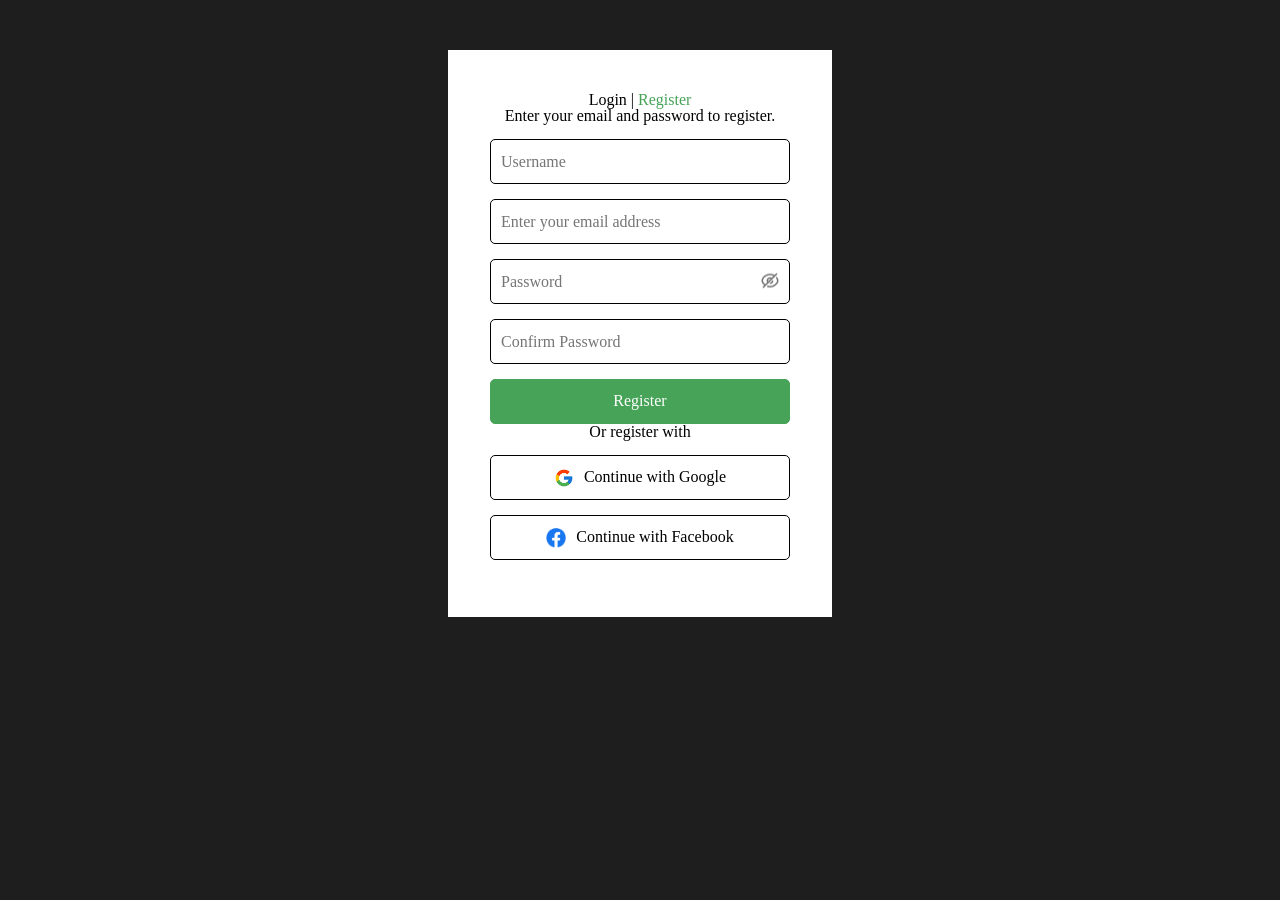
==== registration.html @ 4819de2e "update hw6 (not end)" ====
<!DOCTYPE html>
<html lang="en">
<head>
    <meta charset="UTF-8">
    <title>Registration</title>
<link rel="stylesheet" href="css/normalize.css">
    <link rel="stylesheet" href="css/reset.css">
    <link rel="stylesheet" href="css/styles.css">
</head>
<body>
    <table>
        <tr> <td><h1>Login | <span id="registerTitle">Register</span></h1>
                <h4>Enter your email and password to register.</h4>
            <div>    
                <input type="text" placeholder="Username">
            </div>
            <div>
                <input type="email" placeholder="Enter your email address">
            </div>
            <div class ="password-wrapper">
                <input type="password" placeholder="Password">
                <span class="eye-icon"> <img src="img/Hide.png" alt="eye-icon" width="20" height="20"></span>
            </div>
            <div>
                <input type="password" placeholder="Confirm Password">
            </div>
                <button type="submit" id="registerButton">Register</button>
                <h4>Or register with</h4> 
                <div> 
                    <button type="button">
                        <img src="img/google-logo.jpg" alt="Google Logo" width="20" height="20">
                        Continue with Google</button>
                </div> 
                <div> 
                    <button type="button">
                        <img src="img/facebook-logo_1080029-107.avif" alt="Facebook Logo" width="20" height="20">
                        Continue with Facebook</button>
                </div> 
            </td> 
        </tr> 
    </table> 
</body>
</html>
---- css/styles.css ----
body {
    background-color: #1E1E1E;
    text-align: center;
}
table {
    background-color: white;
    border-bottom: 10px solid #46A358;
    border: 2px solid white;
    margin: 50px auto;
    border-collapse: collapse;
}
td {
    padding: 40px;
}
div {
    margin-top: 15px;
    margin-bottom: 15px;
}
#registerButton {
    background-color: #46A358;
    width: 300px;
    height: 45px;
    border-radius: 5px;
    color: white;
    border-color: #46A358;
}
button {
    background-color: white;
    width: 300px;
    height: 45px;
    border-radius: 5px;
    border: 1px solid black;
    display: inline-flex;
    align-items: center;
    justify-content: center;
    gap: 10px;
    padding: 10px;
}
input {
    width: 300px;
    height: 45px;
    border-radius: 5px;
    border: 1px solid black;
    box-sizing: border-box;
    padding: 10px;
    font-family: inherit;
}
#registerTitle {
    color: #46A358;
}
.password-wrapper {
    position: relative;
    width: 300px;
    margin: 0 auto;
}
.password-wrapper input {
    width: 100%;
    padding: 10px;
    padding-right: 40px;
    box-sizing: border-box;
}
.eye-icon {
    position: absolute;
    right: 10px;
    top: 50%;
    transform: translateY(-50%);
    color: #888;
    font-size: 20px;
    z-index: 2;
}
.container {
   max-width: 1200px;
   margin: 0 auto;
   padding: 15px;
}
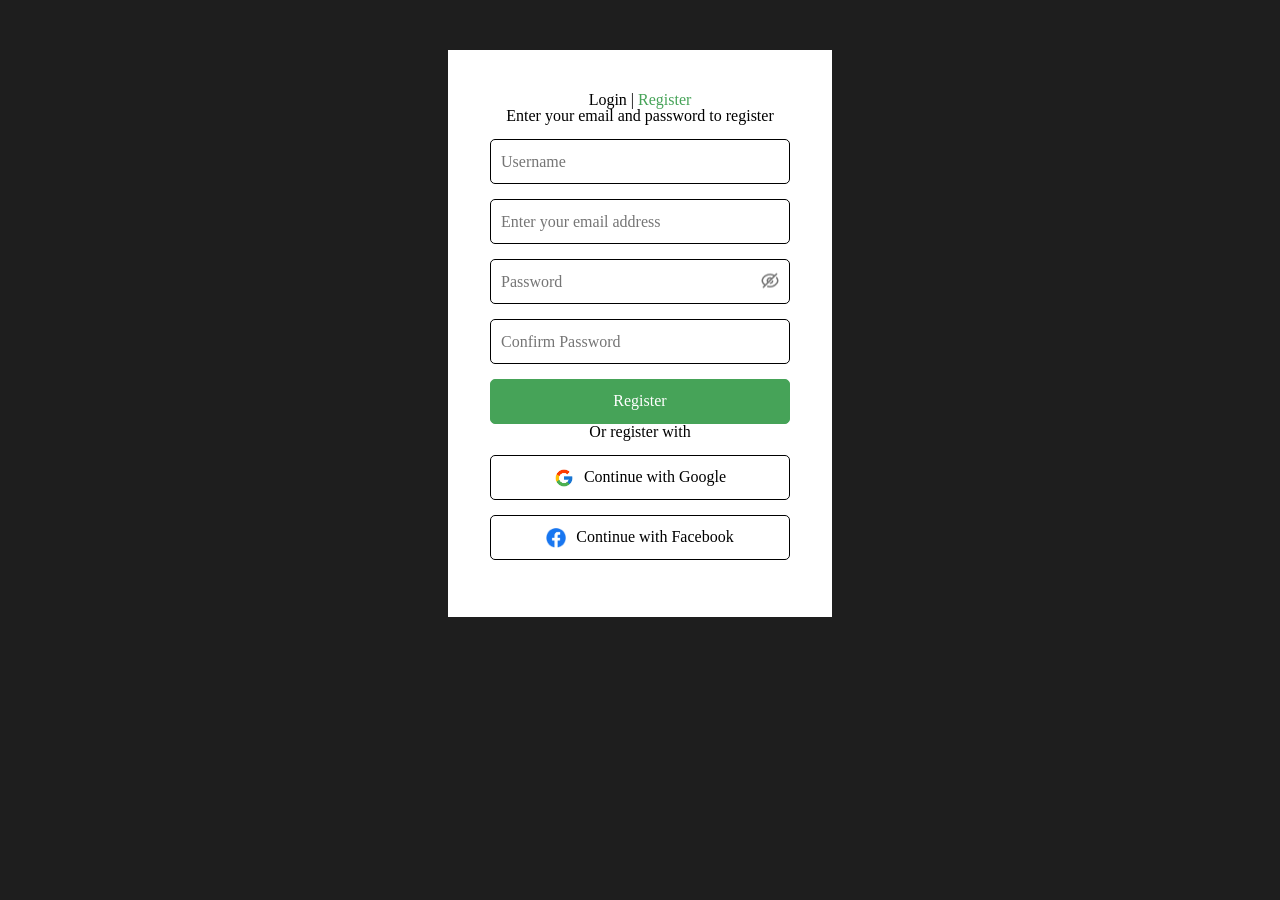
==== commit 8e295b0b: "update hw6" ====
--- a/registration.html
+++ b/registration.html
@@ -10,7 +10,7 @@
 <body>
     <table>
         <tr> <td><h1>Login | <span id="registerTitle">Register</span></h1>
-                <h4>Enter your email and password to register.</h4>
+                <h4>Enter your email and password to register</h4>
             <div>    
                 <input type="text" placeholder="Username">
             </div>
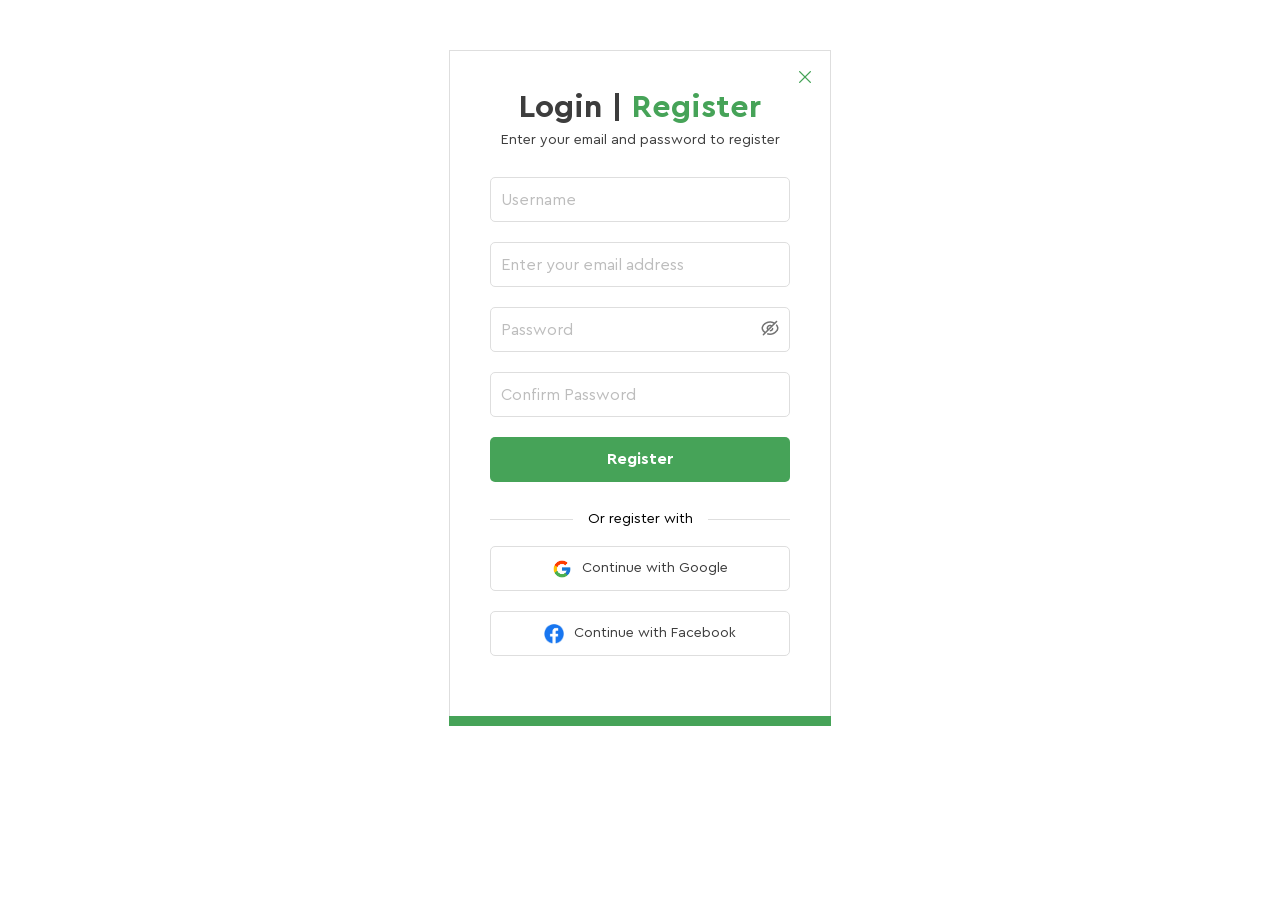
==== commit be7faa56: "upgradeHW6" ====
--- a/registration.html
+++ b/registration.html
@@ -9,7 +9,11 @@
 </head>
 <body>
     <table>
-        <tr> <td><h1>Login | <span id="registerTitle">Register</span></h1>
+        <tr> <td>
+            <button class="close-btn" type="button">
+                <img src="img/close-vector.png" alt="Close">
+            </button>
+            <h1>Login | <span id="registerTitle">Register</span></h1>
                 <h4>Enter your email and password to register</h4>
             <div>    
                 <input type="text" placeholder="Username">
@@ -25,14 +29,14 @@
                 <input type="password" placeholder="Confirm Password">
             </div>
                 <button type="submit" id="registerButton">Register</button>
-                <h4>Or register with</h4> 
+                <div class="divider"><span>Or register with</span></div> 
                 <div> 
-                    <button type="button">
+                    <button type="button" class="register-form-button">
                         <img src="img/google-logo.jpg" alt="Google Logo" width="20" height="20">
                         Continue with Google</button>
                 </div> 
                 <div> 
-                    <button type="button">
+                    <button type="button" class="register-form-button">
                         <img src="img/facebook-logo_1080029-107.avif" alt="Facebook Logo" width="20" height="20">
                         Continue with Facebook</button>
                 </div> 
--- a/css/styles.css
+++ b/css/styles.css
@@ -1,49 +1,89 @@
+
 body {
-    background-color: #1E1E1E;
+    background-color: white;
     text-align: center;
 }
+
+h1 {
+    font-size: 32px;
+    font-weight: 700;
+    color: #3D3D3D;
+    margin: 0 0 10px 0;
+}
+
+h4 {
+    font-size: 14px;
+    font-weight: 400;
+    color: #3D3D3D;
+    margin: 0 0 30px 0;
+}
+
 table {
     background-color: white;
+    border: 1px solid #DEDEDE;
     border-bottom: 10px solid #46A358;
-    border: 2px solid white;
     margin: 50px auto;
     border-collapse: collapse;
+    padding: 40px;
+    max-width: 500px;
+    border-radius: 8px;
+    position: relative;
 }
 td {
     padding: 40px;
 }
+
 div {
-    margin-top: 15px;
-    margin-bottom: 15px;
-}
+    margin-top: 20px;
+    margin-bottom: 20px;
+}
+    
 #registerButton {
     background-color: #46A358;
-    width: 300px;
+    width: 100%;
+    max-width: 300px;
     height: 45px;
     border-radius: 5px;
     color: white;
-    border-color: #46A358;
-}
-button {
+    border: none;
+    font-size: 16px;
+    font-weight: 700;
+    cursor: pointer;
+    margin-bottom: 10px;
+}
+
+.register-form-button {
     background-color: white;
     width: 300px;
     height: 45px;
     border-radius: 5px;
-    border: 1px solid black;
+    border: 1px solid #DEDEDE;
     display: inline-flex;
     align-items: center;
     justify-content: center;
     gap: 10px;
     padding: 10px;
-}
+    box-sizing: border-box;
+    cursor: pointer;
+    font-size: 14px;
+    font-weight: 400;
+    color: #3D3D3D;
+}
+    
 input {
     width: 300px;
     height: 45px;
     border-radius: 5px;
-    border: 1px solid black;
+    border: 1px solid #DEDEDE;
+    background-color: white;
     box-sizing: border-box;
     padding: 10px;
     font-family: inherit;
+    color: #3D3D3D;
+}
+
+input::placeholder {
+    color: #BDBDBD;
 }
 #registerTitle {
     color: #46A358;
@@ -68,8 +108,318 @@
     font-size: 20px;
     z-index: 2;
 }
+
+.close-btn {
+    position: absolute;
+    top: 20px;
+    right: 20px;
+    background: none;
+    border: none;
+    cursor: pointer;
+    padding: 0;
+    display: flex;
+    align-items: center;
+    justify-content: center;
+}
+
+.close-btn img {
+    width: 12px;
+    height: 12px;
+}
+
+.divider {
+    display: flex;
+    align-items: center;
+    gap: 15px;
+    margin: 20px 0 20px;
+    color: #000000;
+    font-size: 14px;
+    font-weight: 400;
+}
+
+.divider::before,
+.divider::after {
+    content: "";
+    flex: 1;
+    height: 1px;
+    background-color: #DEDEDE;
+}
+
+.modal-overlay {
+    display: none;
+    position: fixed;
+    top: 0;
+    left: 0;
+    width: 100%;
+    height: 100%;
+    background-color: rgba(0, 0, 0, 0.5);
+    z-index: 999;
+    justify-content: center;
+    align-items: center;
+}
+
+.modal-overlay.active {
+    display: flex;
+}
+
+.modal-overlay table {
+    margin: 0;
+    animation: modalFadeIn 0.3s ease;
+}
+
+@keyframes modalFadeIn {
+    from {
+        opacity: 0;
+        transform: scale(0.95);
+    }
+    to {
+        opacity: 1;
+        transform: scale(1);
+    }
+}
+
+
+/*---------------------------------------------------*/
+
+*{
+    box-sizing: border-box;
+}
+
 .container {
+    max-width: 1200px;
+    margin: 0 auto;
+    padding: 0 15px;
+}
+
+.header {
+    border-bottom: none;
+    background-color: #fff;
+}
+
+.header-container {
+    display: flex;
+    align-items: center;
+    justify-content: space-between;
+    gap: 20px;
+    font-size: 0;
+    padding-top: 30px;
+    padding-bottom: 12px; 
+    border-bottom: 0.3px solid #46A35880; 
+    width: 100%;
+    box-sizing: border-box;
+    padding: 30px 20px 12px;
+    max-width: 1200px;
+    margin: 0 auto; 
+    box-sizing: border-box;
+}
+
+.header-logo, 
+.header-nav, 
+.header-login {
+ display: inline-block;
+    vertical-align: middle; 
+    font-size: 16px;
+    width: auto;
+}
+
+.header-logo {
+    width: 20%;
+    text-align: left;
+}
+
+.header-nav {
+    flex: 1;
+    display: flex;
+    justify-content: center;
+    gap: 30px;
+    width: 60%;
+    text-align: center;
+}
+
+.header-login {
+    width: 20%;
+    text-align: right;
+}
+
+.nav-link {
+    text-decoration: none;
+    color: #3D3D3D;
+    margin: 0 20px;
+    font-weight: 400;
+    display: inline-block;
+    position: relative;
+}
+
+.nav-link.active {
+    font-weight: 700;
+}
+
+.nav-link.active::after {
+content: "";
+    position: absolute;
+    bottom: -25px; 
+    left: 0;
+    width: 100%;
+    height: 3px;
+    background-color: #46A358;
+    z-index: 10; 
+}
+
+.bottom-block {
+    background-color: #f8f8f8;
+    padding: 40px 0; 
+}
+
+.bottom-block-inner {
+    text-align: center;
+    max-width: 100%;
+}
+
+.bottom-block .container {
    max-width: 1200px;
    margin: 0 auto;
-   padding: 15px;
-}+   padding: 0 15px;
+   display: flex;
+   align-items: center;
+   justify-content: space-between;
+   gap: 20px;
+}
+
+.bottom-block-content {
+    text-align: left;
+}
+
+.hero {
+    background-color: #F5F5F580;
+    padding: 60px 0;
+    margin: 12px auto 0;
+    width: 1200px;
+}
+
+.hero .container {
+    display: flex;
+    align-items: center;
+    justify-content: space-between;
+    gap: 60px;
+    max-width: 1200px;
+    margin: 0 auto;
+    padding: 0 20px;
+    width: 100%;
+}
+
+.hero_content {
+    flex: 1;
+    max-width: 600px;
+}
+
+.hero_label {
+    font-size: 14px;
+    color: #3D3D3D;
+    text-transform: uppercase;
+    letter-spacing: 0.5px;
+    margin-bottom: 7px;
+    font-weight: 500;
+}
+
+.hero_title {
+    font-size: 70px;
+    font-weight: 900;
+    color: #3D3D3D;
+    line-height: 1.2;
+    margin-bottom: 5px;
+}
+
+.hero_title span {
+    color: #46A358;
+    white-space: nowrap;
+}
+
+.hero_text {
+    font-size: 14px;
+    color: #727272;
+    margin-bottom: 44px;
+    line-height: 1.6;
+}
+
+.hero_image {
+    flex: 1;
+    display: flex;
+    align-items: center;
+    justify-content: center;
+}
+
+.hero_image img {
+    max-width: 100%;
+    height: auto;
+    object-fit: contain;
+}
+
+@font-face {
+    font-family: 'Cera Pro';
+    src: url('../fonts/CeraPro-Regular.woff') format('woff');
+    font-weight: 400;
+}
+
+@font-face {
+    font-family: 'Cera Pro';
+    src: url('../fonts/CeraPro-Medium.woff') format('woff');
+    font-weight: 500;
+}
+
+@font-face {
+    font-family: 'Cera Pro';
+    src: url('../fonts/CeraPro-Bold.woff') format('woff');
+    font-weight: 700;
+}
+
+@font-face {
+    font-family: 'Cera Pro';
+    src: url('../fonts/CeraPro-Black.woff') format('woff');
+    font-weight: 900;
+}
+
+body {
+    font-family: 'Cera Pro', sans-serif;
+}
+
+.login-button-green {
+      display: inline-flex;
+    align-items: center;
+    justify-content: center;
+    gap: 8px; 
+    background-color: #46A358;
+    color: white;
+    border: none;
+    border-radius: 6px;
+    padding: 10px 20px;
+    cursor: pointer;
+    font-size: 14px;
+    font-weight: 700;
+    text-align: center; 
+}
+
+.login-button-green img {
+    width: 20px;
+    height: 20px;
+}
+
+.login-button-green:hover {
+    background-color: #3a8a4a;
+}
+
+.shop-button-green {
+    display: inline-block; 
+    background-color: #46A358;
+    color: white;
+    border: none;
+    border-radius: 6px;
+    padding: 12px 20px;
+    cursor: pointer;
+    font-size: 16px;
+    font-weight: 700;
+    text-align: center; 
+    text-transform: uppercase;
+    letter-spacing: 0.5px;
+}
+
+/*---------------------------------------------------*/
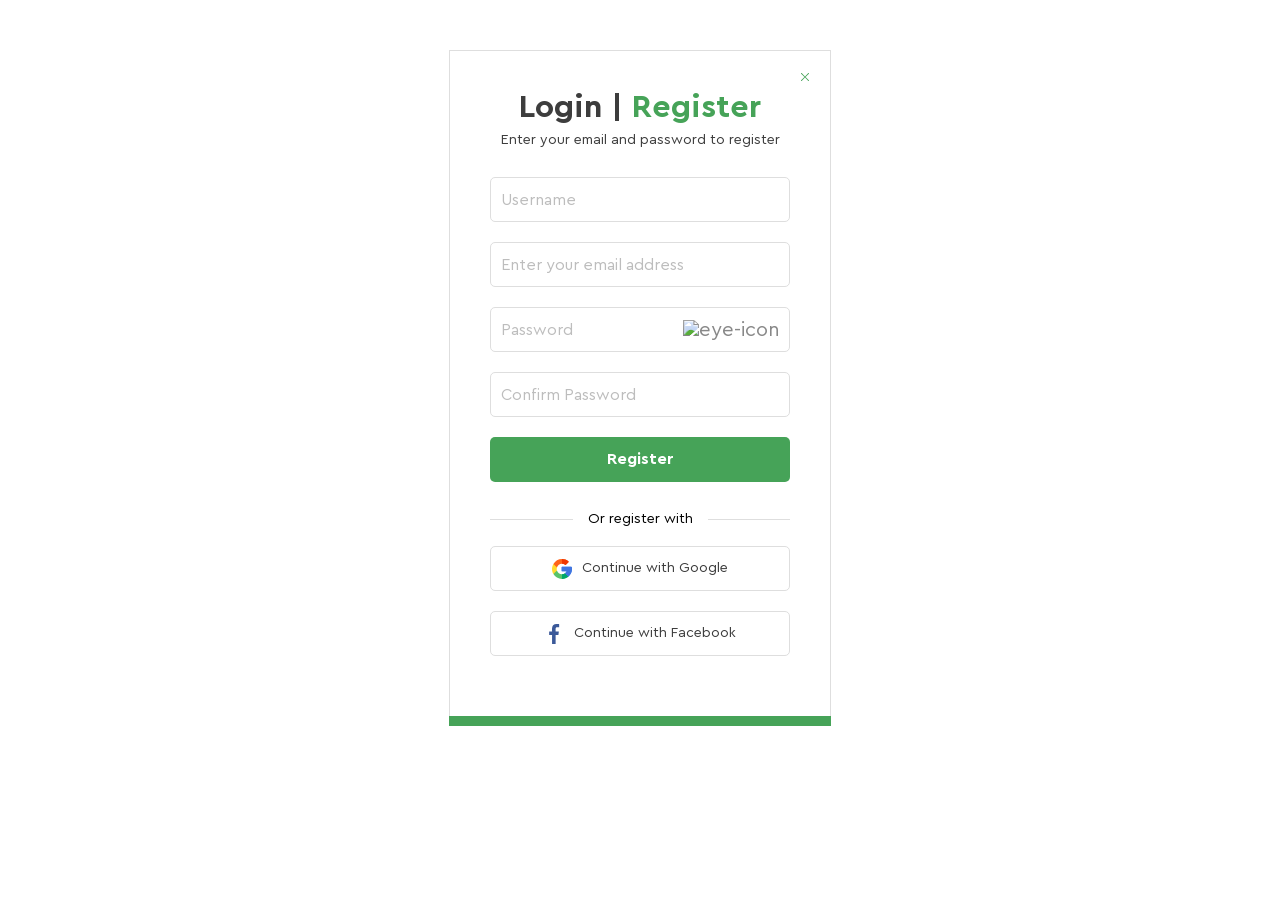
==== commit 16ff742e: "doneHW12" ====
--- a/registration.html
+++ b/registration.html
@@ -11,7 +11,7 @@
     <table>
         <tr> <td>
             <button class="close-btn" type="button">
-                <img src="img/close-vector.png" alt="Close">
+                <img src="img/close.svg" alt="Close">
             </button>
             <h1>Login | <span id="registerTitle">Register</span></h1>
                 <h4>Enter your email and password to register</h4>
@@ -23,7 +23,7 @@
             </div>
             <div class ="password-wrapper">
                 <input type="password" placeholder="Password">
-                <span class="eye-icon"> <img src="img/Hide.png" alt="eye-icon" width="20" height="20"></span>
+                <span class="eye-icon"> <img src="img/hide.svg" alt="eye-icon" width="20" height="20"></span>
             </div>
             <div>
                 <input type="password" placeholder="Confirm Password">
@@ -32,12 +32,12 @@
                 <div class="divider"><span>Or register with</span></div> 
                 <div> 
                     <button type="button" class="register-form-button">
-                        <img src="img/google-logo.jpg" alt="Google Logo" width="20" height="20">
+                        <img src="img/google.svg" alt="Google Logo" width="20" height="20">
                         Continue with Google</button>
                 </div> 
                 <div> 
                     <button type="button" class="register-form-button">
-                        <img src="img/facebook-logo_1080029-107.avif" alt="Facebook Logo" width="20" height="20">
+                        <img src="img/facebook.svg" alt="Facebook Logo" width="20" height="20">
                         Continue with Facebook</button>
                 </div> 
             </td> 
--- a/css/styles.css
+++ b/css/styles.css
@@ -1,3 +1,34 @@
+﻿/* FONTS */
+
+@font-face {
+    font-family: 'Cera Pro';
+    src: url('../fonts/CeraPro-Regular.woff') format('woff');
+    font-weight: 400;
+}
+
+@font-face {
+    font-family: 'Cera Pro';
+    src: url('../fonts/CeraPro-Medium.woff') format('woff');
+    font-weight: 500;
+}
+
+@font-face {
+    font-family: 'Cera Pro';
+    src: url('../fonts/CeraPro-Bold.woff') format('woff');
+    font-weight: 700;
+}
+
+@font-face {
+    font-family: 'Cera Pro';
+    src: url('../fonts/CeraPro-Black.woff') format('woff');
+    font-weight: 900;
+}
+
+body {
+    font-family: 'Cera Pro', sans-serif;
+}
+
+/* REGISTRATION FORM STYLE */
 
 body {
     background-color: white;
@@ -29,6 +60,7 @@
     border-radius: 8px;
     position: relative;
 }
+
 td {
     padding: 40px;
 }
@@ -37,7 +69,7 @@
     margin-top: 20px;
     margin-bottom: 20px;
 }
-    
+
 #registerButton {
     background-color: #46A358;
     width: 100%;
@@ -69,7 +101,7 @@
     font-weight: 400;
     color: #3D3D3D;
 }
-    
+
 input {
     width: 300px;
     height: 45px;
@@ -85,20 +117,24 @@
 input::placeholder {
     color: #BDBDBD;
 }
+
 #registerTitle {
     color: #46A358;
 }
+
 .password-wrapper {
     position: relative;
     width: 300px;
     margin: 0 auto;
 }
+
 .password-wrapper input {
     width: 100%;
     padding: 10px;
     padding-right: 40px;
     box-sizing: border-box;
 }
+
 .eye-icon {
     position: absolute;
     right: 10px;
@@ -144,6 +180,8 @@
     height: 1px;
     background-color: #DEDEDE;
 }
+
+/*MODAL OVERLAY*/
 
 .modal-overlay {
     display: none;
@@ -178,10 +216,436 @@
     }
 }
 
-
-/*---------------------------------------------------*/
-
-*{
+/*CATALOG SECTION*/
+
+.catalog {
+    padding: 40px 0;
+}
+
+.catalog .container {
+    display: flex;
+    gap: 30px;
+    align-items: flex-start;
+}
+
+/*SIDEBAR*/
+
+.catalog-sidebar {
+    flex: 0 0 20%;
+    background-color: #FBFBFB;
+    overflow: hidden;
+    text-align: left;
+}
+
+.catalog-main {
+    flex: 1;
+    min-width: 0;
+}
+
+.catalog-sidebar-title {
+    font-size: 18px;
+    font-weight: 700;
+    color: #3D3D3D;
+    margin-bottom: 20px;
+    padding: 12px 15px 0 15px;
+}
+
+.catalog-categories {
+    list-style: none;
+    padding: 0 15px;
+    margin: 0 0 30px 0;
+}
+
+.catalog-categories li {
+    margin-bottom: 14px;
+    padding-left: 15px;
+}
+
+.category-link {
+    text-decoration: none;
+    color: #3D3D3D;
+    font-size: 15px;
+    font-weight: 400;
+    transition: color 0.3s ease;
+    cursor: pointer;
+    display: flex;
+    justify-content: space-between;
+    width: 100%;
+}
+
+.category-link:hover {
+    color: #46A358;
+}
+
+.category-link.active {
+    color: #46A358;
+    font-weight: 700;
+}
+
+.catalog-categories li {
+    display: flex;
+}
+
+.category-count {
+    font-weight: 400;
+}
+
+/* PRICE RANGE */
+
+.price-range {
+    padding: 0 15px 30px;
+}
+
+.range-slider {
+    position: relative;
+    height: 20px;
+    margin: 20px 0 16px;
+}
+
+.range-track {
+    position: absolute;
+    top: -6px;
+    left: 0;
+    width: 100%;
+    height: 6px;
+    background-color: #E0E0E0;
+    border-radius: 3px;
+}
+
+.range-fill {
+    position: absolute;
+    top: -6px;
+    height: 6px;
+    background-color: #46A358;
+    border-radius: 3px;
+    z-index: 1;
+}
+
+.range-input {
+    position: absolute;
+    top: 0;
+    left: 0;
+    width: 100%;
+    height: 100%;
+    margin: 0;
+    padding: 0;
+    background: transparent;
+    pointer-events: none;
+    -webkit-appearance: none;
+    appearance: none;
+    outline: none;
+    border: none;
+    z-index: 2;
+}
+
+.range-input::-webkit-slider-runnable-track {
+    -webkit-appearance: none;
+    appearance: none;
+    width: 100%;
+    height: 0;
+    background: transparent;
+    border: none;
+    outline: none;
+}
+
+.range-input::-moz-range-track {
+    width: 100%;
+    height: 0;
+    background: transparent;
+    border: none;
+    outline: none;
+}
+
+.range-input::-ms-track {
+    width: 100%;
+    height: 0;
+    background: transparent;
+    border: none;
+    color: transparent;
+}
+
+.range-input::-ms-fill-lower,
+.range-input::-ms-fill-upper {
+    background: transparent;
+}
+
+.range-input::-webkit-slider-thumb {
+    -webkit-appearance: none;
+    appearance: none;
+    width: 16px;
+    height: 16px;
+    border-radius: 50%;
+    background-color: #46A358;
+    border: 2px solid #fff;
+    box-shadow: 0 0 3px rgba(0, 0, 0, 0.2);
+    cursor: pointer;
+    pointer-events: all;
+    margin-top: 0;
+}
+
+.range-input::-moz-range-thumb {
+    width: 16px;
+    height: 16px;
+    border-radius: 50%;
+    background-color: #46A358;
+    border: 2px solid #fff;
+    box-shadow: 0 0 3px rgba(0,0,0,0.2);
+    cursor: pointer;
+    pointer-events: all;
+}
+
+.price-range-text {
+    font-size: 15px;
+    color: #3D3D3D;
+    font-weight: 400;
+    margin: 0 0 12px 0;
+}
+
+.price-green {
+    color: #46A358;
+    font-weight: 700;
+}
+
+.filter-button {
+    background-color: #46A358;
+    color: white;
+    border: none;
+    border-radius: 6px;
+    padding: 8px 24px;
+    font-size: 16px;
+    font-weight: 700;
+    cursor: pointer;
+}
+
+/* SIZE */
+
+.size-categories {
+    margin-bottom: 30px;
+}
+
+.catalog-banner {
+    margin: 0;
+    background-color: #FBFBFB;
+}
+
+.catalog-banner img {
+    width: 100%;
+    height: auto;
+    display: block;
+}
+
+/*TOPBAR*/
+
+.catalog-topbar {
+    display: flex;
+    align-items: center;
+    justify-content: space-between;
+    margin-bottom: 30px;
+    border-bottom: 1px solid #E8E8E8;
+    padding-bottom: 10px;
+}
+
+.catalog-tabs {
+    display: flex;
+    gap: 30px;
+}
+
+.catalog-tab {
+    text-decoration: none;
+    color: #3D3D3D;
+    font-size: 15px;
+    font-weight: 400;
+    padding-bottom: 8px;
+    border-bottom: 2px solid transparent;
+    transition: color 0.3s ease, border-bottom-color 0.3s ease;
+    cursor: pointer;
+}
+
+.catalog-tab:hover {
+    color: #46A358;
+}
+
+.catalog-tab.active {
+    color: #46A358;
+    font-weight: 700;
+    border-bottom-color: #46A358;
+}
+
+.catalog-sort {
+    font-size: 14px;
+    color: #3D3D3D;
+    display: flex;
+    align-items: center;
+    gap: 5px;
+}
+
+.catalog-sort span {
+    font-weight: 400;
+}
+
+.sort-arrow {
+    width: 12px;
+    height: 12px;
+}
+
+/*PRODUCT GRID*/
+
+.catalog-grid {
+    display: flex;
+    flex-wrap: wrap;
+    margin-bottom: 40px;
+}
+
+.product-card {
+    flex: 0 0 33.33%;
+    padding: 10px 15px;
+    box-sizing: border-box;
+    text-align: left;
+}
+
+.product-card-image {
+    width: 100%;
+    height: 250px;
+    background-color: #FBFBFB;
+    display: flex;
+    align-items: center;
+    justify-content: center;
+    margin-bottom: 12px;
+    border-top: 1px solid transparent;
+    border-bottom: 1px solid #E8E8E8;
+    position: relative;
+    overflow: hidden;
+}
+
+.product-card-image::before {
+    content: "";
+    position: absolute;
+    top: 0;
+    left: 0;
+    width: 100%;
+    height: 1px;
+    background-color: #46A358;
+    transform: scaleX(0);
+    transition: transform 0.3s ease;
+}
+
+.product-card:hover .product-card-image::before {
+    transform: scaleX(1);
+}
+
+.product-card:hover .product-card-image {
+    border-top: 1px solid #46A358;
+}
+
+.product-card-actions {
+    position: absolute;
+    bottom: 10px;
+    left: 50%;
+    transform: translateX(-50%) translateY(30px);
+    display: flex;
+    gap: 10px;
+    opacity: 0;
+    transition: opacity 0.3s ease, transform 0.3s ease;
+}
+
+.product-card:hover .product-card-actions {
+    opacity: 1;
+    transform: translateX(-50%) translateY(0);
+}
+
+.product-card-actions a {
+    display: flex;
+    align-items: center;
+    justify-content: center;
+    width: 35px;
+    height: 35px;
+    background-color: #fff;
+    border-radius: 4px;
+    transition: background-color 0.3s ease;
+}
+
+.product-card-actions a:hover {
+    background-color: #46A358;
+}
+
+.product-card-actions a:hover img {
+    filter: brightness(0) invert(1);
+}
+
+.product-card-actions a img {
+    width: 20px;
+    height: 20px;
+}
+
+.product-card-image img {
+    max-width: 80%;
+    max-height: 200px;
+    object-fit: contain;
+}
+
+.product-badge {
+    position: absolute;
+    top: 14px;
+    left: 0;
+    background-color: #46A358;
+    color: white;
+    font-size: 16px;
+    font-weight: 700;
+    padding: 6px 12px;
+    z-index: 1;
+}
+
+.product-card-name {
+    font-size: 16px;
+    font-weight: 400;
+    color: #3D3D3D;
+    margin-bottom: 4px;
+}
+
+.product-card-price {
+    font-size: 18px;
+    font-weight: 700;
+    color: #46A358;
+}
+
+/*PAGINATION*/
+
+.catalog-pagination {
+    display: flex;
+    justify-content: flex-end;
+    gap: 6px;
+}
+
+.pagination-link {
+    display: flex;
+    align-items: center;
+    justify-content: center;
+    width: 35px;
+    height: 35px;
+    font-size: 16px;
+    font-weight: 400;
+    color: #3D3D3D;
+    text-decoration: none;
+    border: 1px solid #E8E8E8;
+    border-radius: 4px;
+}
+
+.pagination-link.active {
+    background-color: #46A358;
+    color: white;
+    border-color: #46A358;
+    font-weight: 700;
+}
+
+.pagination-arrow {
+    width: 10px;
+    height: 15px;
+    vertical-align: middle;
+}
+
+/*GLOBAL & LAYOUT*/
+
+* {
     box-sizing: border-box;
 }
 
@@ -191,6 +655,8 @@
     padding: 0 15px;
 }
 
+/*HEADER*/
+
 .header {
     border-bottom: none;
     background-color: #fff;
@@ -202,29 +668,25 @@
     justify-content: space-between;
     gap: 20px;
     font-size: 0;
-    padding-top: 30px;
-    padding-bottom: 12px; 
-    border-bottom: 0.3px solid #46A35880; 
+    border-bottom: 0.3px solid #46A35880;
     width: 100%;
     box-sizing: border-box;
-    padding: 30px 20px 12px;
+    padding: 30px 20px 17px;
     max-width: 1200px;
-    margin: 0 auto; 
-    box-sizing: border-box;
-}
-
-.header-logo, 
-.header-nav, 
+    margin: 0 auto;
+    position: relative;
+}
+
+.header-logo,
+.header-nav,
 .header-login {
- display: inline-block;
-    vertical-align: middle; 
+    display: flex;
+    align-items: center;
     font-size: 16px;
-    width: auto;
 }
 
 .header-logo {
-    width: 20%;
-    text-align: left;
+    flex-shrink: 0;
 }
 
 .header-nav {
@@ -232,42 +694,198 @@
     display: flex;
     justify-content: center;
     gap: 30px;
-    width: 60%;
-    text-align: center;
 }
 
 .header-login {
-    width: 20%;
-    text-align: right;
+    flex-shrink: 0;
+    justify-content: flex-end;
+    gap: 30px;
+}
+
+.header-icon-link {
+    display: flex;
+    align-items: center;
+}
+
+.header-icon-link img {
+    width: 24px;
+    height: 24px;
+}
+
+.header-cart {
+    position: relative;
+}
+
+.header-cart-link {
+    display: flex;
+    align-items: center;
+    position: relative;
+}
+
+.header-cart-link img {
+    width: 24px;
+    height: 24px;
+}
+
+.cart-badge {
+    position: absolute;
+    top: -6px;
+    right: -8px;
+    background-color: #46A358;
+    color: white;
+    font-size: 10px;
+    font-weight: 700;
+    width: 16px;
+    height: 16px;
+    border-radius: 50%;
+    display: none;
+    align-items: center;
+    justify-content: center;
+    border: 1px solid white;
+}
+
+.cart-badge.active {
+    display: flex;
 }
 
 .nav-link {
     text-decoration: none;
     color: #3D3D3D;
-    margin: 0 20px;
-    font-weight: 400;
-    display: inline-block;
+    font-weight: 400;
+    display: flex;
+    align-items: center;
     position: relative;
 }
 
+.nav-link:hover {
+    font-weight: 700;
+}
+
 .nav-link.active {
     font-weight: 700;
 }
 
-.nav-link.active::after {
-content: "";
+.nav-link.active::after,
+.nav-link:hover::after {
+    content: "";
     position: absolute;
-    bottom: -25px; 
+    bottom: -17px;
     left: 0;
     width: 100%;
     height: 3px;
     background-color: #46A358;
-    z-index: 10; 
-}
+    z-index: 10;
+}
+
+.header-nav:hover .nav-link.active:not(:hover) {
+    font-weight: 400;
+}
+
+.header-nav:hover .nav-link.active:not(:hover)::after {
+    display: none;
+}
+
+.header-nav:hover .nav-dropdown:hover .nav-link {
+    font-weight: 700;
+}
+
+/* DROPDOWN MENU */
+
+.nav-dropdown {
+    position: relative;
+    margin: 0;
+}
+
+.nav-dropdown:hover .nav-link::after {
+    content: "";
+    position: absolute;
+    bottom: -17px;
+    left: 0;
+    width: 100%;
+    height: 3px;
+    background-color: #46A358;
+    z-index: 10;
+}
+
+.nav-dropdown:hover .nav-link {
+    font-weight: 700;
+}
+
+.dropdown-menu {
+    position: absolute;
+    top: 100%;
+    left: 0;
+    min-width: 180px;
+    display: none;
+    flex-direction: column;
+    z-index: 100;
+    padding-top: 22px;
+    margin: 0;
+}
+
+.nav-dropdown:hover .dropdown-menu {
+    display: flex;
+}
+
+.dropdown-item {
+    display: flex;
+    align-items: center;
+    justify-content: space-between;
+    padding: 10px 16px;
+    background-color: #EDF6EE;
+    color: #3D3D3D;
+    text-decoration: none;
+    font-size: 15px;
+    font-weight: 400;
+    transition: background-color 0.2s ease;
+}
+
+.dropdown-item:hover {
+    background-color: #dceede;
+}
+
+.dropdown-item-active {
+    background-color: #1A712A;
+    color: white;
+    font-weight: 700;
+}
+
+.dropdown-item-active:hover {
+    background-color: #1A712A;
+}
+
+.dropdown-arrow {
+    width: 10px;
+    height: 10px;
+    margin-left: 10px;
+}
+
+.dropdown-submenu-wrapper {
+    position: relative;
+    margin: 0;
+}
+
+.dropdown-submenu {
+    position: absolute;
+    top: -1px;
+    left: 100%;
+    min-width: 180px;
+    display: none;
+    flex-direction: column;
+    z-index: 101;
+    border-left: 1px solid #E8E8E8;
+    margin: 0;
+}
+
+.dropdown-submenu-wrapper:hover .dropdown-submenu {
+    display: flex;
+}
+
+/* BOTTOM BLOCK */
 
 .bottom-block {
     background-color: #f8f8f8;
-    padding: 40px 0; 
+    padding: 40px 0;
 }
 
 .bottom-block-inner {
@@ -276,18 +894,20 @@
 }
 
 .bottom-block .container {
-   max-width: 1200px;
-   margin: 0 auto;
-   padding: 0 15px;
-   display: flex;
-   align-items: center;
-   justify-content: space-between;
-   gap: 20px;
+    max-width: 1200px;
+    margin: 0 auto;
+    padding: 0 15px;
+    display: flex;
+    align-items: center;
+    justify-content: space-between;
+    gap: 20px;
 }
 
 .bottom-block-content {
     text-align: left;
 }
+
+/*HERO SECTION*/
 
 .hero {
     background-color: #F5F5F580;
@@ -310,6 +930,9 @@
 .hero_content {
     flex: 1;
     max-width: 600px;
+    display: flex;
+    flex-direction: column;
+    align-items: flex-start;
 }
 
 .hero_label {
@@ -354,39 +977,13 @@
     object-fit: contain;
 }
 
-@font-face {
-    font-family: 'Cera Pro';
-    src: url('../fonts/CeraPro-Regular.woff') format('woff');
-    font-weight: 400;
-}
-
-@font-face {
-    font-family: 'Cera Pro';
-    src: url('../fonts/CeraPro-Medium.woff') format('woff');
-    font-weight: 500;
-}
-
-@font-face {
-    font-family: 'Cera Pro';
-    src: url('../fonts/CeraPro-Bold.woff') format('woff');
-    font-weight: 700;
-}
-
-@font-face {
-    font-family: 'Cera Pro';
-    src: url('../fonts/CeraPro-Black.woff') format('woff');
-    font-weight: 900;
-}
-
-body {
-    font-family: 'Cera Pro', sans-serif;
-}
+/*BUTTONS*/
 
 .login-button-green {
-      display: inline-flex;
+    display: inline-flex;
     align-items: center;
     justify-content: center;
-    gap: 8px; 
+    gap: 8px;
     background-color: #46A358;
     color: white;
     border: none;
@@ -395,7 +992,7 @@
     cursor: pointer;
     font-size: 14px;
     font-weight: 700;
-    text-align: center; 
+    text-align: center;
 }
 
 .login-button-green img {
@@ -408,7 +1005,7 @@
 }
 
 .shop-button-green {
-    display: inline-block; 
+    display: inline-block;
     background-color: #46A358;
     color: white;
     border: none;
@@ -417,9 +1014,438 @@
     cursor: pointer;
     font-size: 16px;
     font-weight: 700;
-    text-align: center; 
+    text-align: center;
     text-transform: uppercase;
     letter-spacing: 0.5px;
-}
-
-/*---------------------------------------------------*/+    align-self: flex-start;
+}
+
+/*PROMO CARDS SECTION*/
+
+.promo-cards {
+    padding-top: 94px;
+}
+
+.promo-cards .container {
+    display: flex;
+    gap: 28px;
+}
+
+.promo-card {
+    flex: 1;
+    display: flex;
+    align-items: center;
+    background-color: #FBFBFB;
+    padding: 20px 30px;
+}
+
+.promo-card-image {
+    flex-shrink: 0;
+    display: flex;
+    align-items: center;
+    justify-content: center;
+    width: 210px;
+    height: 210px;
+}
+
+.promo-card-image img {
+    max-width: 100%;
+    max-height: 100%;
+    object-fit: contain;
+}
+
+.promo-card-content {
+    flex: 1;
+    text-align: right;
+}
+
+.promo-card-title {
+    font-size: 18px;
+    font-weight: 900;
+    color: #3D3D3D;
+    text-transform: uppercase;
+    margin-bottom: 12px;
+    line-height: 1.3;
+}
+
+.promo-card-text {
+    font-size: 14px;
+    font-weight: 400;
+    color: #727272;
+    margin-bottom: 20px;
+    line-height: 1.5;
+}
+
+.find-more-btn {
+    display: inline-block;
+    background-color: #46A358;
+    color: white;
+    text-decoration: none;
+    border-radius: 6px;
+    padding: 10px 20px;
+    font-size: 14px;
+    font-weight: 700;
+}
+
+.find-more-btn span {
+    margin-left: 4px;
+}
+
+/*BLOG SECTION*/
+
+.blog-section {
+    padding: 94px 0 80px;
+    text-align: center;
+}
+
+.blog-section-title {
+    font-size: 30px;
+    font-weight: 700;
+    color: #3D3D3D;
+    margin-bottom: 14px;
+}
+
+.blog-section-subtitle {
+    font-size: 14px;
+    font-weight: 400;
+    color: #727272;
+    margin-bottom: 35px;
+}
+
+.blog-grid {
+    display: flex;
+    gap: 28px;
+}
+
+.blog-card {
+    flex: 1;
+    background-color: #fff;
+    text-align: left;
+    overflow: hidden;
+    display: flex;
+    flex-direction: column;
+}
+
+.blog-card-image {
+    width: 100%;
+    overflow: hidden;
+}
+
+.blog-card-image img {
+    width: 100%;
+    height: 200px;
+    object-fit: cover;
+    display: block;
+}
+
+.blog-card-body {
+    padding: 12px 15px 20px;
+    background-color: #FBFBFB;
+    flex: 1;
+    display: flex;
+    flex-direction: column;
+}
+
+.blog-card-meta {
+    font-size: 13px;
+    font-weight: 400;
+    color: #46A358;
+    margin-bottom: 8px;
+}
+
+.blog-card-title {
+    font-size: 18px;
+    font-weight: 700;
+    color: #3D3D3D;
+    margin-bottom: 6px;
+    line-height: 1.3;
+}
+
+.blog-card-text {
+    font-size: 14px;
+    font-weight: 400;
+    color: #727272;
+    margin-bottom: 10px;
+    line-height: 1.5;
+}
+
+.blog-read-more {
+    font-size: 14px;
+    font-weight: 500;
+    color: #3D3D3D;
+    text-decoration: none;
+    margin-top: auto;
+}
+
+.blog-read-more.green {
+    color: #46A358;
+}
+
+/*FOOTER*/
+
+.footer {
+    margin-top: 80px;
+}
+
+.footer .container {
+    margin: 0 auto;
+    background-color: #FBFBFB;
+}
+
+.footer-top {
+    display: flex;
+    gap: 40px;
+    padding: 30px 0 50px;
+    margin: 0;
+}
+
+.footer-info-cards {
+    display: flex;
+    gap: 30px;
+    flex: 2;
+    padding-left: 20px;
+}
+
+.footer-info-card {
+    flex: 1;
+    text-align: left;
+    margin: 0;
+}
+
+.footer-info-icon {
+    position: relative;
+    width: 80px;
+    height: 80px;
+    margin: 0 0 16px 0;
+}
+
+.icon-circle {
+    position: absolute;
+    top: 5px;
+    left: -20px;
+    width: 75px;
+    height: 75px;
+    border-radius: 50%;
+    background-color: #46A35821;
+}
+
+.footer-info-icon img {
+    position: relative;
+    width: 70px;
+    height: 70px;
+    z-index: 1;
+}
+
+.footer-info-title {
+    font-size: 17px;
+    font-weight: 700;
+    color: #3D3D3D;
+    margin-bottom: 8px;
+}
+
+.footer-info-text {
+    font-size: 13px;
+    font-weight: 400;
+    color: #727272;
+    line-height: 1.5;
+    margin: 0;
+}
+
+.footer-newsletter {
+    flex: 1.2;
+    text-align: left;
+    margin: 0;
+    padding-top: 30px;
+}
+
+.footer-newsletter-title {
+    font-size: 18px;
+    font-weight: 700;
+    color: #3D3D3D;
+    margin-bottom: 18px;
+}
+
+.footer-newsletter-form {
+    display: flex;
+    margin: 0 0 18px 0;
+}
+
+.footer-newsletter-input {
+    flex: 1;
+    height: 42px;
+    border: 1px solid #DADADA;
+    border-right: none;
+    border-radius: 6px 0 0 6px;
+    padding: 0 15px;
+    font-size: 14px;
+    font-family: inherit;
+    color: #3D3D3D;
+    background-color: #fff;
+    width: auto;
+}
+
+.footer-newsletter-input::placeholder {
+    color: #ACACAC;
+}
+
+.footer-newsletter-btn {
+    background-color: #46A358;
+    color: white;
+    border: none;
+    border-radius: 0 6px 6px 0;
+    padding: 0 28px;
+    font-size: 16px;
+    font-weight: 700;
+    cursor: pointer;
+    height: 42px;
+}
+
+.footer-newsletter-text {
+    font-size: 13px;
+    font-weight: 400;
+    color: #727272;
+    line-height: 1.6;
+    margin: 0;
+}
+
+/*Gradient bar*/
+
+.footer-gradient-bar {
+    display: flex;
+    align-items: center;
+    justify-content: space-between;
+    background: linear-gradient(90deg, #EDF6EF 0%, #52C368 100%);
+    padding: 18px 30px;
+    margin: 25px 0 0 0;
+    border-radius: 0;
+}
+
+.footer-gradient-logo img {
+    height: 34px;
+}
+
+.footer-gradient-item {
+    display: flex;
+    align-items: center;
+    gap: 10px;
+    font-size: 14px;
+    color: #3D3D3D;
+    margin: 0;
+}
+
+.footer-gradient-icon-img {
+    width: 20px;
+    height: 20px;
+}
+
+.footer-gradient-link {
+    text-decoration: none;
+    color: #3D3D3D;
+    font-size: 14px;
+}
+
+.footer-bottom {
+    display: flex;
+    justify-content: space-between;
+    gap: 30px;
+    padding: 35px 0 40px;
+    border-bottom: 1px solid #E8E8E8;
+    margin: 0;
+}
+
+.footer-column {
+    flex: 1;
+    display: flex;
+    flex-direction: column;
+    text-align: left;
+    margin: 0;
+}
+
+.footer-column-title {
+    font-size: 18px;
+    font-weight: 700;
+    color: #3D3D3D;
+    margin-bottom: 12px;
+}
+
+.footer-column-link {
+    text-decoration: none;
+    color: #727272;
+    font-size: 14px;
+    font-weight: 400;
+    margin-bottom: 8px;
+    line-height: 1.5;
+}
+
+.footer-column-link:hover {
+    color: #46A358;
+}
+
+.footer-social-icons {
+    display: flex;
+    gap: 10px;
+    margin: 0 0 20px 0;
+}
+
+.footer-social-icon {
+    display: flex;
+    align-items: center;
+    justify-content: center;
+    width: 30px;
+    height: 30px;
+    border: 1px solid #46A358;
+    border-radius: 4px;
+    text-decoration: none;
+    color: #46A358;
+    font-size: 14px;
+    font-weight: 500;
+}
+
+.footer-social-icon:hover {
+    background-color: #46A358;
+    color: white;
+}
+
+.footer-payment-icons {
+    display: flex;
+    gap: 8px;
+    margin: 0;
+}
+
+.payment-icon {
+    display: flex;
+    align-items: center;
+    justify-content: center;
+    height: 28px;
+    padding: 0 8px;
+    border-radius: 4px;
+    font-size: 10px;
+    font-weight: 700;
+    color: white;
+}
+
+.payment-paypal {
+    background-color: #1565C0;
+}
+
+.payment-master {
+    background-color: #FF6F00;
+}
+
+.payment-visa {
+    background-color: #1A237E;
+}
+
+.payment-amex {
+    background-color: #0277BD;
+}
+
+.footer-copyright {
+    text-align: center;
+    padding: 20px 0;
+    font-size: 14px;
+    font-weight: 400;
+    color: #727272;
+    margin: 0;
+    background-color: transparent;
+}
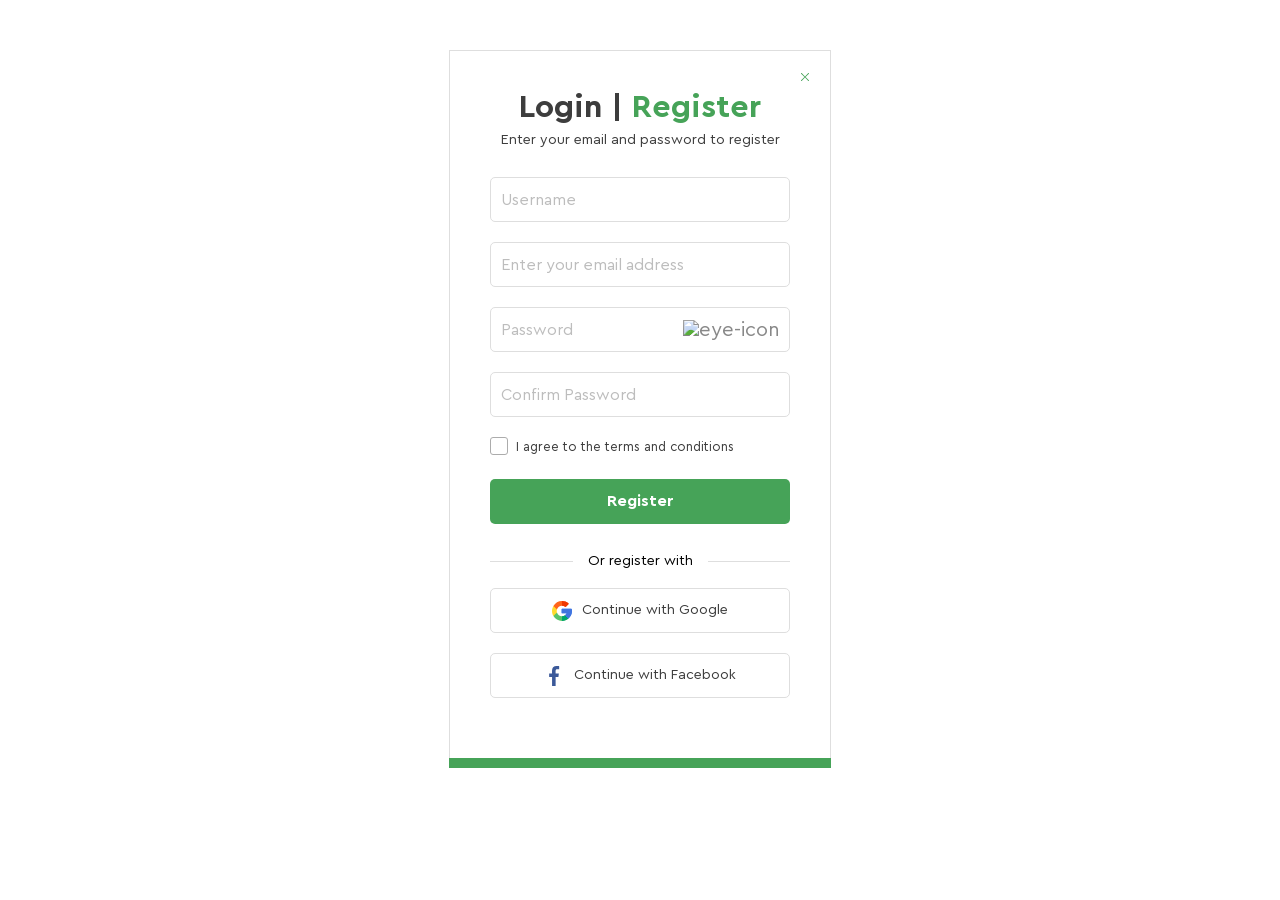
==== commit d42fb80f: "doneHW13" ====
--- a/registration.html
+++ b/registration.html
@@ -28,6 +28,11 @@
             <div>
                 <input type="password" placeholder="Confirm Password">
             </div>
+                <label class="checkbox-terms">
+                    <input type="checkbox" class="checkbox-hidden">
+                    <span class="checkbox-custom"><img src="img/approved.svg" alt="check" class="checkbox-icon"></span>
+                    <span class="checkbox-text">I agree to the terms and conditions</span>
+                </label>
                 <button type="submit" id="registerButton">Register</button>
                 <div class="divider"><span>Or register with</span></div> 
                 <div> 
--- a/css/styles.css
+++ b/css/styles.css
@@ -1,4 +1,36 @@
-﻿/* FONTS */
+﻿/* PRELOADER */
+
+.preloader {
+    position: fixed;
+    top: 0;
+    left: 0;
+    width: 100%;
+    height: 100%;
+    background-color: #fff;
+    display: flex;
+    align-items: center;
+    justify-content: center;
+    z-index: 9999;
+    transition: opacity 0.5s ease;
+}
+
+.preloader.hidden {
+    opacity: 0;
+    pointer-events: none;
+}
+
+.preloader-icon {
+    width: 100px;
+    height: 100px;
+    animation: spin 2s linear infinite;
+}
+
+@keyframes spin {
+    0% { transform: rotate(0deg); }
+    100% { transform: rotate(360deg); }
+}
+
+/* FONTS */
 
 @font-face {
     font-family: 'Cera Pro';
@@ -70,6 +102,52 @@
     margin-bottom: 20px;
 }
 
+/* TERMS CHECKBOX */
+
+.checkbox-terms {
+    display: flex;
+    align-items: center;
+    gap: 8px;
+    margin-top: 16px;
+    margin-bottom: 24px;
+    cursor: pointer;
+}
+
+.checkbox-hidden {
+    display: none;
+}
+
+.checkbox-custom {
+    width: 18px;
+    height: 18px;
+    border: 1px solid #ACACAC;
+    border-radius: 3px;
+    display: flex;
+    align-items: center;
+    justify-content: center;
+    flex-shrink: 0;
+}
+
+.checkbox-icon {
+    width: 14px;
+    height: 14px;
+    display: none;
+}
+
+.checkbox-hidden:checked + .checkbox-custom .checkbox-icon {
+    display: block;
+}
+
+.checkbox-hidden:checked + .checkbox-custom {
+    border-color: #46A358;
+}
+
+.checkbox-text {
+    font-size: 13px;
+    color: #3D3D3D;
+    font-weight: 400;
+}
+
 #registerButton {
     background-color: #46A358;
     width: 100%;
@@ -933,6 +1011,7 @@
     display: flex;
     flex-direction: column;
     align-items: flex-start;
+    text-align: left;
 }
 
 .hero_label {
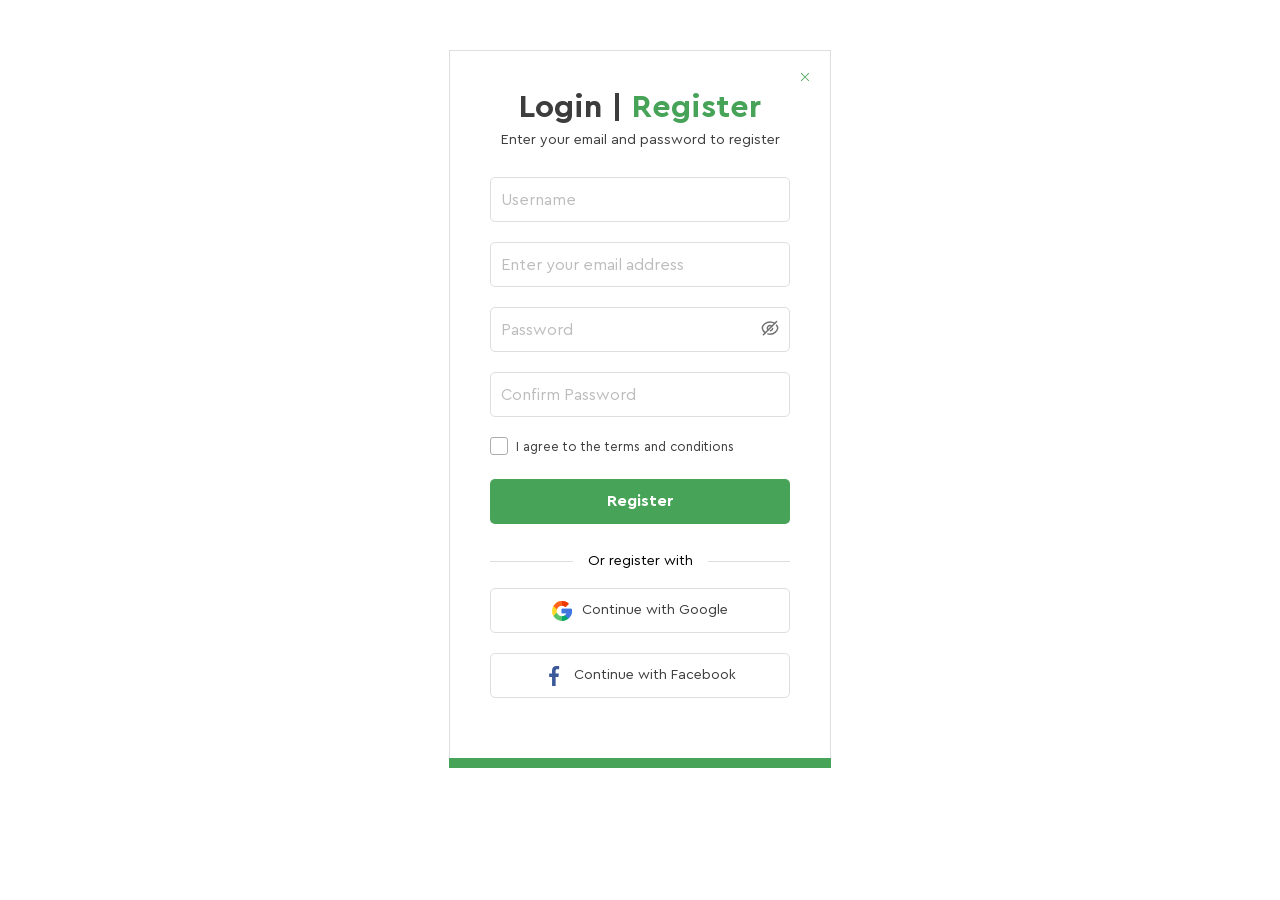
==== commit 38dd080c: "update HW13" ====
--- a/registration.html
+++ b/registration.html
@@ -23,7 +23,7 @@
             </div>
             <div class ="password-wrapper">
                 <input type="password" placeholder="Password">
-                <span class="eye-icon"> <img src="img/hide.svg" alt="eye-icon" width="20" height="20"></span>
+                <span class="eye-icon"> <img src="img/Hide.svg" alt="eye-icon" width="20" height="20"></span>
             </div>
             <div>
                 <input type="password" placeholder="Confirm Password">
--- a/css/styles.css
+++ b/css/styles.css
@@ -1462,9 +1462,29 @@
 
 .footer-social-icons {
     display: flex;
-    gap: 10px;
+    gap: 0;
     margin: 0 0 20px 0;
-}
+    position: relative;
+}
+
+.footer-social-icons img {
+    display: block;
+}
+
+.social-link {
+    position: absolute;
+    top: 0;
+    width: 32px;
+    height: 32px;
+    z-index: 1;
+    cursor: pointer;
+}
+
+.social-link:nth-child(1) { left: 0; }
+.social-link:nth-child(2) { left: 40px; }
+.social-link:nth-child(3) { left: 80px; }
+.social-link:nth-child(4) { left: 120px; }
+.social-link:nth-child(5) { left: 160px; }
 
 .footer-social-icon {
     display: flex;
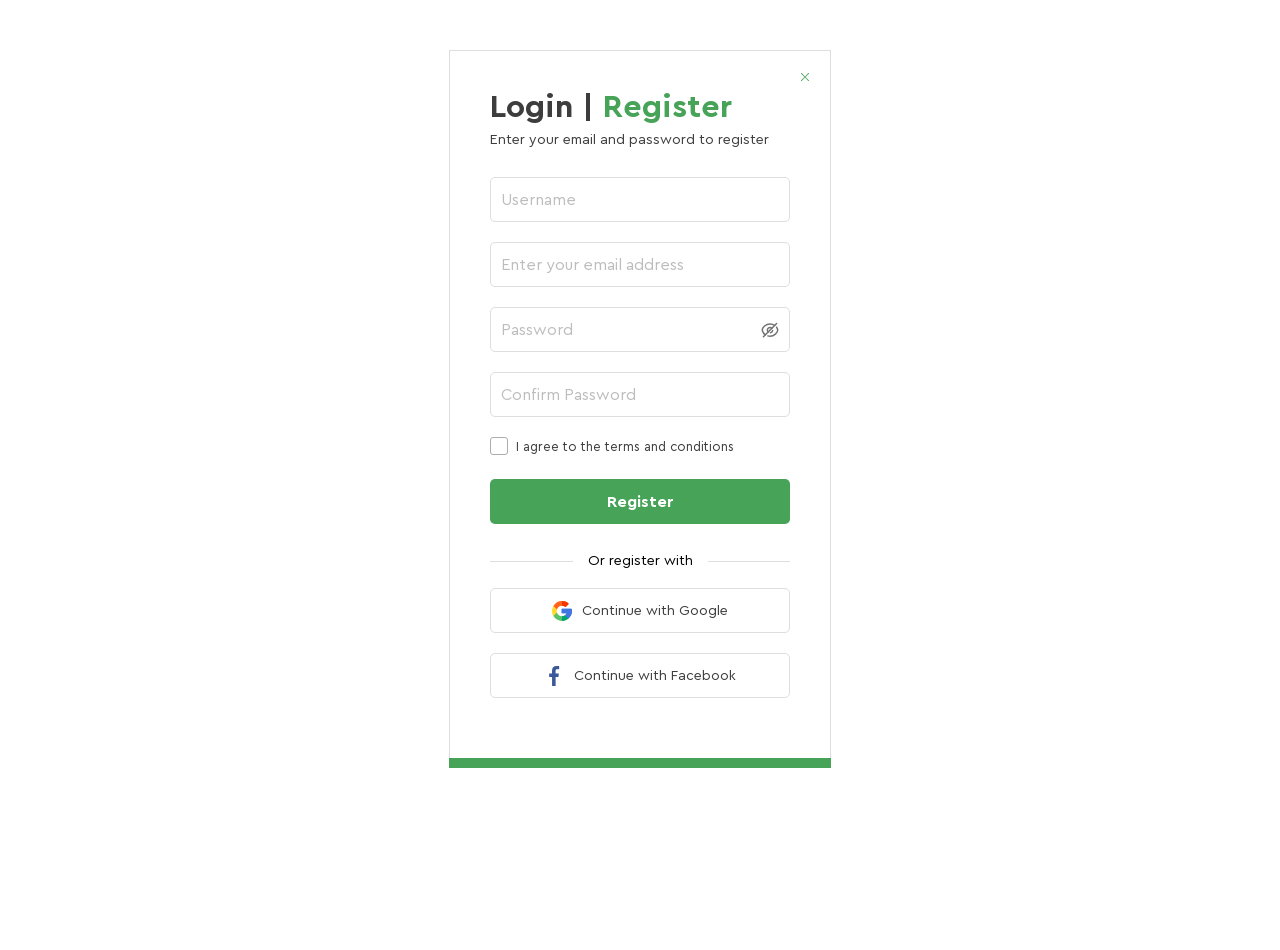
==== commit 24f42099: "done HW14" ====
--- a/registration.html
+++ b/registration.html
@@ -2,8 +2,9 @@
 <html lang="en">
 <head>
     <meta charset="UTF-8">
+    <meta name="viewport" content="width=device-width, initial-scale=1.0">
     <title>Registration</title>
-<link rel="stylesheet" href="css/normalize.css">
+    <link rel="stylesheet" href="css/normalize.css">
     <link rel="stylesheet" href="css/reset.css">
     <link rel="stylesheet" href="css/styles.css">
 </head>
--- a/css/styles.css
+++ b/css/styles.css
@@ -63,8 +63,9 @@
 /* REGISTRATION FORM STYLE */
 
 body {
+    margin: 0;
     background-color: white;
-    text-align: center;
+    min-height: 100vh;
 }
 
 h1 {
@@ -304,19 +305,22 @@
     display: flex;
     gap: 30px;
     align-items: flex-start;
+    flex-wrap: wrap;
 }
 
 /*SIDEBAR*/
 
 .catalog-sidebar {
-    flex: 0 0 20%;
+    flex: 1 1 280px;
+    min-width: 280px;
+    max-width: 320px;
     background-color: #FBFBFB;
     overflow: hidden;
     text-align: left;
 }
 
 .catalog-main {
-    flex: 1;
+    flex: 1 1 0;
     min-width: 0;
 }
 
@@ -571,14 +575,16 @@
 .catalog-grid {
     display: flex;
     flex-wrap: wrap;
-    margin-bottom: 40px;
+    margin: 0 -10px 40px;
 }
 
 .product-card {
-    flex: 0 0 33.33%;
-    padding: 10px 15px;
+    flex: 1 1 calc(33.333% - 20px);
+    max-width: calc(33.333% - 20px);
+    padding: 10px;
     box-sizing: border-box;
     text-align: left;
+    min-width: 220px;
 }
 
 .product-card-image {
@@ -725,6 +731,16 @@
 
 * {
     box-sizing: border-box;
+}
+
+img, picture, svg {
+    max-width: 100%;
+    height: auto;
+    display: block;
+}
+
+button, input, select, textarea {
+    font: inherit;
 }
 
 .container {
@@ -991,7 +1007,8 @@
     background-color: #F5F5F580;
     padding: 60px 0;
     margin: 12px auto 0;
-    width: 1200px;
+    width: 100%;
+    max-width: 1200px;
 }
 
 .hero .container {
@@ -1003,10 +1020,12 @@
     margin: 0 auto;
     padding: 0 20px;
     width: 100%;
+    flex-wrap: wrap;
 }
 
 .hero_content {
-    flex: 1;
+    flex: 1 1 320px;
+    min-width: 0;
     max-width: 600px;
     display: flex;
     flex-direction: column;
@@ -1033,7 +1052,7 @@
 
 .hero_title span {
     color: #46A358;
-    white-space: nowrap;
+    white-space: normal;
 }
 
 .hero_text {
@@ -1044,7 +1063,8 @@
 }
 
 .hero_image {
-    flex: 1;
+    flex: 1 1 250px;
+    min-width: 0;
     display: flex;
     align-items: center;
     justify-content: center;
@@ -1052,6 +1072,7 @@
 
 .hero_image img {
     max-width: 100%;
+    width: 100%;
     height: auto;
     object-fit: contain;
 }
@@ -1108,11 +1129,14 @@
 .promo-cards .container {
     display: flex;
     gap: 28px;
+    flex-wrap: wrap;
 }
 
 .promo-card {
-    flex: 1;
-    display: flex;
+    flex: 1 1 calc(50% - 14px);
+    min-width: 280px;
+    display: flex;
+    flex-wrap: wrap;
     align-items: center;
     background-color: #FBFBFB;
     padding: 20px 30px;
@@ -1194,15 +1218,20 @@
 .blog-grid {
     display: flex;
     gap: 28px;
+    flex-wrap: wrap;
+    margin: 0 -10px;
 }
 
 .blog-card {
-    flex: 1;
+    flex: 1 1 calc(50% - 20px);
+    max-width: calc(50% - 20px);
+    min-width: 260px;
     background-color: #fff;
     text-align: left;
     overflow: hidden;
     display: flex;
     flex-direction: column;
+    margin: 0 10px;
 }
 
 .blog-card-image {
@@ -1276,13 +1305,15 @@
     gap: 40px;
     padding: 30px 0 50px;
     margin: 0;
+    flex-wrap: wrap;
 }
 
 .footer-info-cards {
     display: flex;
     gap: 30px;
-    flex: 2;
+    flex: 2 1 380px;
     padding-left: 20px;
+    flex-wrap: wrap;
 }
 
 .footer-info-card {
@@ -1548,3 +1579,197 @@
     margin: 0;
     background-color: transparent;
 }
+
+/* Responsive layout */
+html {
+    overflow-x: hidden;
+}
+
+@media (max-width: 1200px) {
+    .hero {
+        width: 100%;
+        padding: 40px 0 20px;
+    }
+    .hero .container,
+    .catalog .container,
+    .promo-cards .container,
+    .footer-top,
+    .footer-bottom,
+    .footer-gradient-bar {
+        gap: 24px;
+    }
+}
+
+@media (max-width: 992px) {
+    .header-container {
+        flex-wrap: wrap;
+    }
+    .header-nav {
+        flex: 1 1 100%;
+        justify-content: center;
+        gap: 18px;
+        flex-wrap: wrap;
+        margin: 18px 0 0;
+    }
+    .header-login {
+        flex: 1 1 100%;
+        justify-content: center;
+        gap: 18px;
+        margin-top: 18px;
+    }
+    .hero .container,
+    .promo-cards .container,
+    .blog-grid {
+        flex-wrap: wrap;
+    }
+    .hero_content,
+    .hero_image {
+        flex: 1 1 45%;
+        max-width: 45%;
+        min-width: 280px;
+    }
+    .promo-card {
+        flex: 1 1 calc(50% - 14px);
+        max-width: calc(50% - 14px);
+    }
+    .blog-card {
+        flex: 1 1 calc(50% - 20px);
+        max-width: calc(50% - 20px);
+    }
+    .catalog-sidebar {
+        flex: 1 1 280px;
+        max-width: 280px;
+    }
+    .catalog-main {
+        flex: 1 1 calc(100% - 300px);
+        min-width: 0;
+    }
+    .product-card {
+        flex: 1 1 calc(50% - 20px);
+        max-width: calc(50% - 20px);
+    }
+    .footer-newsletter-form {
+        flex-wrap: wrap;
+        gap: 10px;
+    }
+    .footer-newsletter-input,
+    .footer-newsletter-btn,
+    input,
+    .register-form-button,
+    #registerButton {
+        width: 100%;
+    }
+    .footer-social-icons {
+        position: static;
+        display: flex;
+        gap: 10px;
+    }
+    .social-link {
+        position: static;
+    }
+}
+
+@media (max-width: 768px) {
+    .header-container {
+        padding: 20px 15px 15px;
+    }
+    .hero {
+        padding: 30px 0 10px;
+    }
+    .hero_title {
+        font-size: 44px;
+    }
+    .hero_text {
+        font-size: 15px;
+    }
+    .shop-button-green,
+    .login-button-green {
+        width: 100%;
+    }
+    .catalog-topbar {
+        flex-direction: column;
+        align-items: stretch;
+        gap: 15px;
+    }
+    .catalog-tabs {
+        justify-content: center;
+    }
+    .catalog-grid {
+        justify-content: center;
+    }
+    .product-card {
+        flex: 1 1 100%;
+        max-width: 100%;
+    }
+    .blog-card {
+        flex: 1 1 100%;
+        max-width: 100%;
+    }
+    .footer-top,
+    .footer-bottom,
+    .footer-gradient-bar {
+        justify-content: center;
+    }
+    .footer-gradient-bar {
+        padding: 18px 15px;
+    }
+}
+
+@media (max-width: 540px) {
+    .header-nav {
+        gap: 12px;
+    }
+    .header-login {
+        gap: 12px;
+    }
+    .hero_title {
+        font-size: 32px;
+    }
+    .hero_text {
+        font-size: 14px;
+    }
+    table {
+        width: 100%;
+        padding: 20px;
+    }
+    td {
+        padding: 20px;
+    }
+    .catalog-sidebar {
+        padding: 0 0 20px;
+    }
+    .catalog-grid,
+    .blog-grid {
+        gap: 15px;
+    }
+    .promo-card {
+        padding: 18px 20px;
+    }
+    .footer-info-card,
+    .footer-column {
+        padding: 0;
+    }
+    .footer-newsletter-form {
+        flex-direction: column;
+    }
+    .footer-gradient-bar {
+        flex-direction: column;
+        align-items: flex-start;
+    }
+    .footer-bottom {
+        flex-direction: column;
+        align-items: flex-start;
+    }
+    .footer-gradient-item {
+        width: 100%;
+    }
+}
+
+@media (max-width: 320px) {
+    .hero_title {
+        font-size: 28px;
+    }
+    .hero_text {
+        font-size: 13px;
+    }
+}
